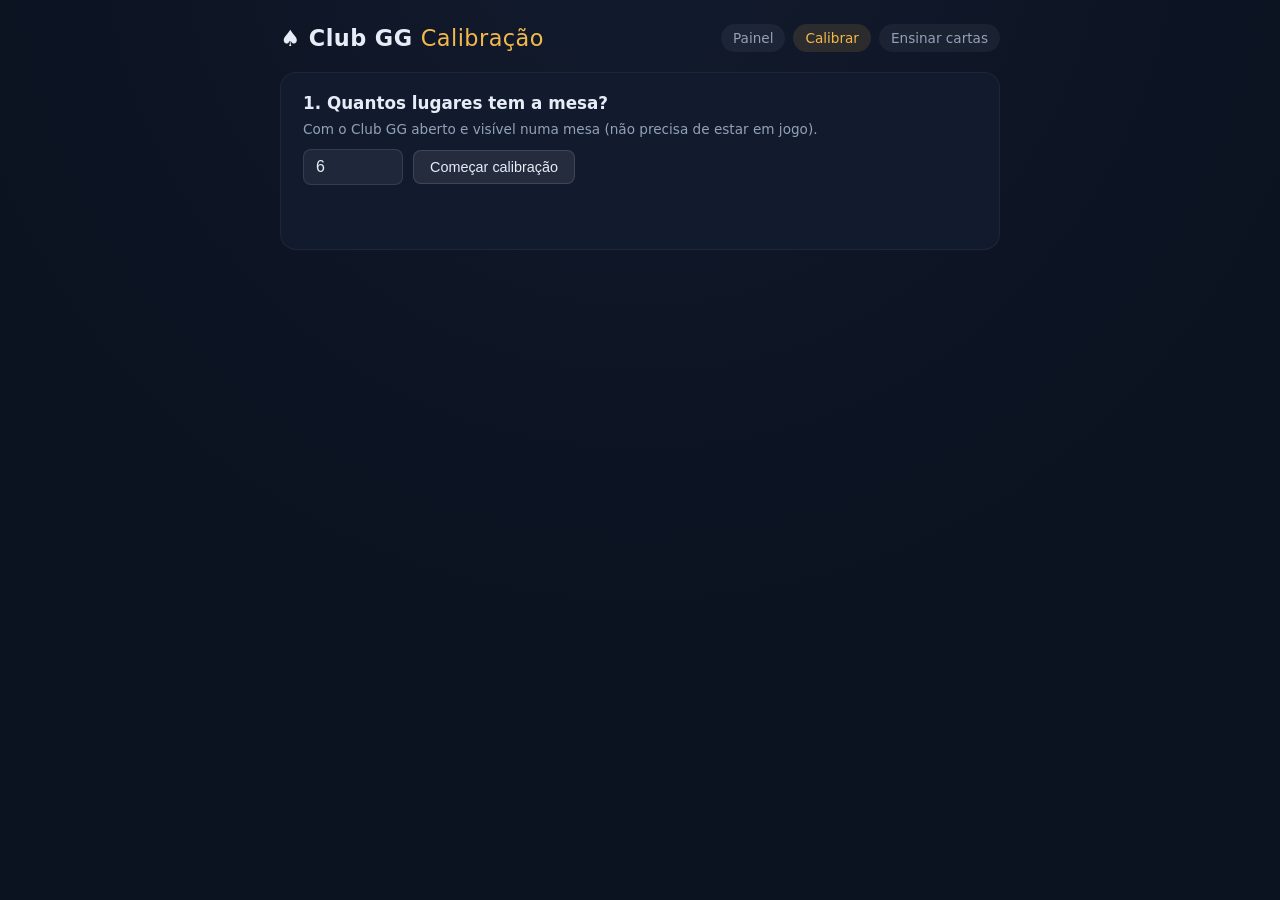
==== static/calibrate.html @ 8496c5ec "Replace terminal/OpenCV calibration and teaching with web UI The native OpenCV selectROI window and " ====
<!doctype html>
<html lang="pt">
<head>
<meta charset="utf-8" />
<meta name="viewport" content="width=device-width, initial-scale=1" />
<title>Calibrar mesa — Club GG Hand Reader</title>
<link rel="stylesheet" href="style.css" />
<link rel="stylesheet" href="tools.css" />
</head>
<body>
  <header>
    <h1>♠ Club GG <span>Calibração</span></h1>
    <nav class="tool-nav">
      <a href="/">Painel</a>
      <a href="/calibrate" class="active">Calibrar</a>
      <a href="/teach">Ensinar cartas</a>
    </nav>
  </header>

  <main class="tool-main">
    <section id="setup" class="tool-card">
      <h2>1. Quantos lugares tem a mesa?</h2>
      <p class="hint">Com o Club GG aberto e visível numa mesa (não precisa de estar em jogo).</p>
      <div class="row">
        <input type="number" id="num-seats" value="6" min="2" max="10" />
        <button id="start-btn">Começar calibração</button>
      </div>
      <p id="setup-error" class="error-text"></p>
    </section>

    <section id="calibrator" class="tool-card hidden">
      <div class="calib-header">
        <h2 id="region-title">--</h2>
        <p class="hint">Desenha um retângulo à volta da região com o rato. Depois clica em Confirmar.</p>
      </div>

      <div class="canvas-wrap" id="canvas-wrap">
        <img id="screenshot" alt="Captura do Club GG" />
        <canvas id="overlay"></canvas>
      </div>

      <div class="row">
        <button id="recapture-btn">↻ Recapturar</button>
        <button id="skip-btn">Saltar</button>
        <button id="back-btn">← Anterior</button>
        <button id="confirm-btn" class="primary">Confirmar →</button>
      </div>

      <p id="progress" class="hint"></p>
      <p id="calib-error" class="error-text"></p>
    </section>

    <section id="done" class="tool-card hidden">
      <h2>Regiões guardadas ✔</h2>
      <p>Agora vai a <a href="/teach">Ensinar cartas</a> para o reconhecimento aprender o baralho.</p>
    </section>
  </main>

  <script src="calibrate.js"></script>
</body>
</html>
---- static/style.css ----
:root {
  --bg: #0b1220;
  --bg-alt: #121b2e;
  --felt: #0f2e22;
  --felt-edge: #1c4a37;
  --accent: #f2b84b;
  --text: #e7edf7;
  --text-dim: #93a1b8;
  --red: #ef5a6f;
  --black: #1a1f2b;
  --card-bg: #fbfbfb;
  --good: #3fd17c;
  --warn: #ef5a6f;
  font-family: "Segoe UI", system-ui, sans-serif;
}

* { box-sizing: border-box; }

body {
  margin: 0;
  min-height: 100vh;
  background: radial-gradient(circle at 50% -10%, var(--bg-alt), var(--bg) 60%);
  color: var(--text);
  display: flex;
  flex-direction: column;
  align-items: center;
  padding: 24px 16px 48px;
}

header {
  width: 100%;
  max-width: 720px;
  display: flex;
  align-items: center;
  justify-content: space-between;
  margin-bottom: 20px;
}

h1 {
  font-size: 1.4rem;
  margin: 0;
  letter-spacing: 0.02em;
}
h1 span {
  color: var(--accent);
  font-weight: 400;
}

.status {
  font-size: 0.8rem;
  color: var(--text-dim);
  padding: 4px 10px;
  border-radius: 999px;
  background: rgba(255, 255, 255, 0.06);
}
.status.ok { color: var(--good); }
.status.error { color: var(--warn); }

main {
  width: 100%;
  max-width: 720px;
  display: flex;
  flex-direction: column;
  gap: 20px;
}

.table-card {
  background: linear-gradient(180deg, var(--felt), #0a1f18);
  border: 1px solid var(--felt-edge);
  border-radius: 20px;
  padding: 32px 20px;
  box-shadow: 0 10px 40px rgba(0, 0, 0, 0.4), inset 0 0 60px rgba(0, 0, 0, 0.3);
  display: flex;
  flex-direction: column;
  align-items: center;
  gap: 22px;
}

.board-row, .hole-row {
  display: flex;
  justify-content: center;
}

.board-cards, .hole-cards {
  display: flex;
  gap: 10px;
  min-height: 84px;
}

.playing-card {
  width: 56px;
  height: 78px;
  border-radius: 8px;
  background: var(--card-bg);
  color: var(--black);
  display: flex;
  flex-direction: column;
  align-items: center;
  justify-content: center;
  font-weight: 700;
  font-size: 1.3rem;
  box-shadow: 0 4px 10px rgba(0, 0, 0, 0.35);
  line-height: 1.1;
  animation: deal 0.25s ease-out;
}
.playing-card.red { color: var(--red); }
.playing-card .suit { font-size: 1.1rem; }

.playing-card.placeholder {
  background: rgba(255, 255, 255, 0.06);
  color: transparent;
  box-shadow: none;
  border: 1px dashed rgba(255, 255, 255, 0.15);
}

@keyframes deal {
  from { transform: translateY(-8px) scale(0.9); opacity: 0; }
  to { transform: translateY(0) scale(1); opacity: 1; }
}

.hand-banner {
  font-size: 1.15rem;
  font-weight: 600;
  color: var(--accent);
  letter-spacing: 0.02em;
  min-height: 1.4em;
}

.seats-card {
  background: var(--bg-alt);
  border-radius: 16px;
  padding: 18px 20px;
  border: 1px solid rgba(255, 255, 255, 0.05);
}
.seats-card h2 {
  font-size: 0.95rem;
  color: var(--text-dim);
  margin: 0 0 12px;
  font-weight: 600;
  text-transform: uppercase;
  letter-spacing: 0.06em;
}

.seats {
  display: grid;
  grid-template-columns: repeat(auto-fill, minmax(140px, 1fr));
  gap: 10px;
}

.seat {
  background: rgba(255, 255, 255, 0.04);
  border-radius: 10px;
  padding: 10px 12px;
  font-size: 0.9rem;
}
.seat .seat-label {
  color: var(--text-dim);
  font-size: 0.75rem;
  text-transform: uppercase;
  letter-spacing: 0.05em;
  margin-bottom: 4px;
}
.seat .seat-values {
  display: flex;
  justify-content: space-between;
}
.seat .stack { color: var(--good); font-weight: 600; }
.seat .blind { color: var(--text-dim); }
---- static/tools.css ----
/* Shared styles for the calibrate/teach tool pages. */

header {
  flex-wrap: wrap;
  gap: 10px;
}

.tool-nav {
  display: flex;
  gap: 8px;
}
.tool-nav a {
  color: var(--text-dim);
  text-decoration: none;
  font-size: 0.85rem;
  padding: 6px 12px;
  border-radius: 999px;
  background: rgba(255, 255, 255, 0.05);
}
.tool-nav a.active {
  color: var(--accent);
  background: rgba(242, 184, 75, 0.12);
}
.tool-nav a:hover { color: var(--text); }

.tool-main {
  width: 100%;
  max-width: 720px;
  display: flex;
  flex-direction: column;
  gap: 20px;
}

.tool-card {
  background: var(--bg-alt);
  border-radius: 16px;
  padding: 20px 22px;
  border: 1px solid rgba(255, 255, 255, 0.05);
}
.tool-card h2 {
  margin: 0 0 8px;
  font-size: 1.05rem;
}
.tool-card .hint {
  color: var(--text-dim);
  font-size: 0.85rem;
  margin: 0 0 12px;
}
.hidden { display: none !important; }

.row {
  display: flex;
  gap: 10px;
  flex-wrap: wrap;
  align-items: center;
}

input[type="number"], input[type="text"] {
  background: rgba(255, 255, 255, 0.06);
  border: 1px solid rgba(255, 255, 255, 0.1);
  color: var(--text);
  border-radius: 8px;
  padding: 8px 12px;
  font-size: 1rem;
  width: 100px;
}
input[type="text"] { width: 160px; text-transform: none; }

button {
  background: rgba(255, 255, 255, 0.08);
  color: var(--text);
  border: 1px solid rgba(255, 255, 255, 0.12);
  border-radius: 8px;
  padding: 8px 16px;
  font-size: 0.9rem;
  cursor: pointer;
}
button:hover { background: rgba(255, 255, 255, 0.14); }
button.primary {
  background: var(--accent);
  color: #201400;
  border-color: var(--accent);
  font-weight: 600;
}
button.primary:hover { filter: brightness(1.08); }
button:disabled { opacity: 0.4; cursor: not-allowed; }

.error-text {
  color: var(--warn);
  font-size: 0.85rem;
  min-height: 1.2em;
}

.calib-header h2 {
  color: var(--accent);
}

.canvas-wrap {
  position: relative;
  width: 100%;
  max-width: 100%;
  overflow: auto;
  border-radius: 10px;
  border: 1px solid rgba(255, 255, 255, 0.1);
  background: #000;
  margin-bottom: 14px;
}
.canvas-wrap img {
  display: block;
  width: 100%;
  height: auto;
}
.canvas-wrap canvas {
  position: absolute;
  top: 0;
  left: 0;
  width: 100%;
  height: 100%;
  cursor: crosshair;
}

/* Teach page */
.card-preview {
  display: flex;
  justify-content: center;
  margin-bottom: 14px;
}
.card-preview img {
  image-rendering: pixelated;
  transform: scale(3);
  transform-origin: center;
  border-radius: 4px;
  border: 1px solid rgba(255, 255, 255, 0.15);
  background: #fff;
}
.card-preview-frame {
  padding: 40px;
  background: rgba(0, 0, 0, 0.3);
  border-radius: 10px;
}
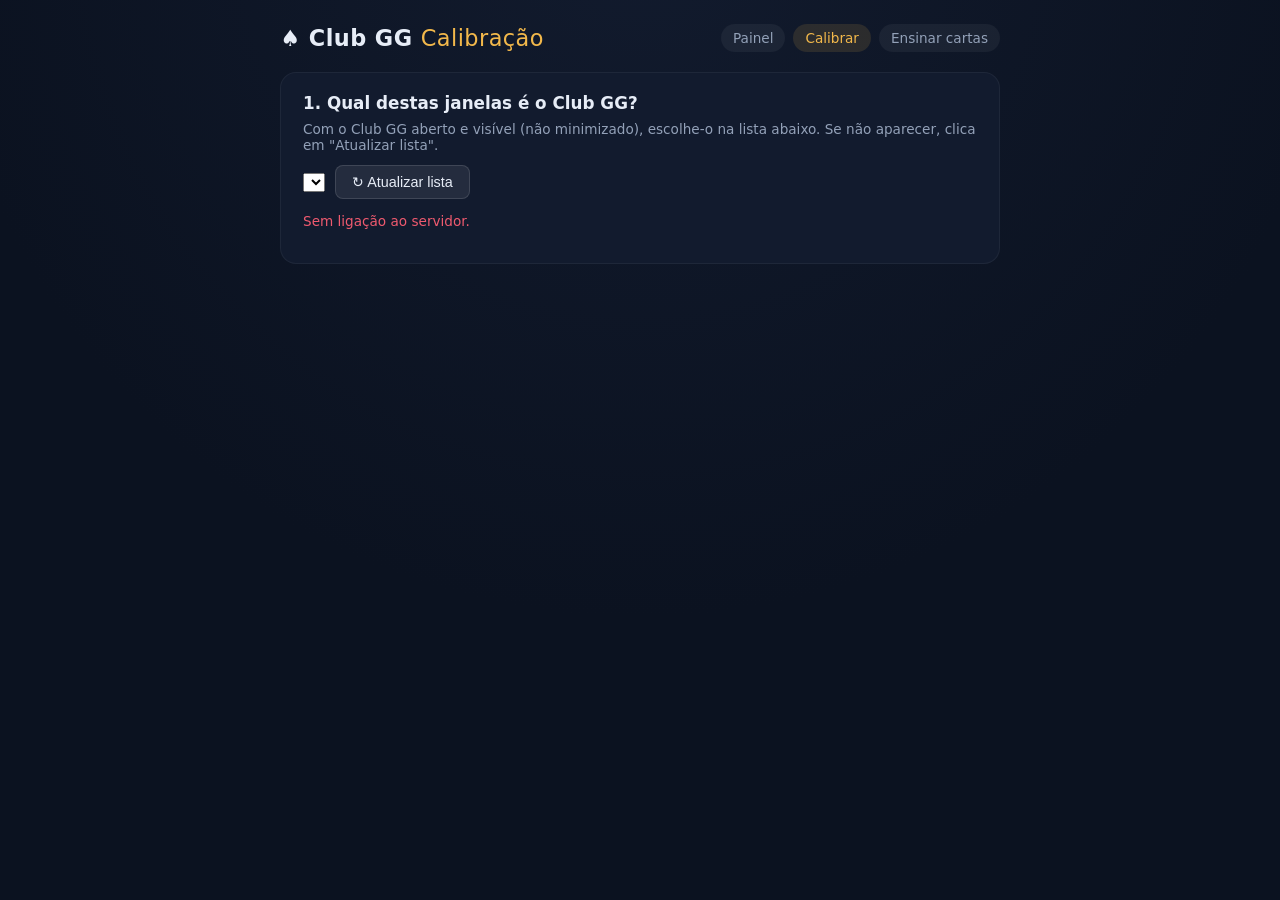
==== commit 192342df: "Add explicit window picker to fix wrong-window screenshots Title-substring matching kept grabbing th" ====
--- a/static/calibrate.html
+++ b/static/calibrate.html
@@ -18,9 +18,21 @@
   </header>
 
   <main class="tool-main">
-    <section id="setup" class="tool-card">
-      <h2>1. Quantos lugares tem a mesa?</h2>
-      <p class="hint">Com o Club GG aberto e visível numa mesa (não precisa de estar em jogo).</p>
+    <section id="window-picker" class="tool-card">
+      <h2>1. Qual destas janelas é o Club GG?</h2>
+      <p class="hint">
+        Com o Club GG aberto e visível (não minimizado), escolhe-o na lista
+        abaixo. Se não aparecer, clica em "Atualizar lista".
+      </p>
+      <div class="row">
+        <select id="window-select"></select>
+        <button id="refresh-windows-btn">↻ Atualizar lista</button>
+      </div>
+      <p id="window-error" class="error-text"></p>
+    </section>
+
+    <section id="setup" class="tool-card hidden">
+      <h2>2. Quantos lugares tem a mesa?</h2>
       <div class="row">
         <input type="number" id="num-seats" value="6" min="2" max="10" />
         <button id="start-btn">Começar calibração</button>
